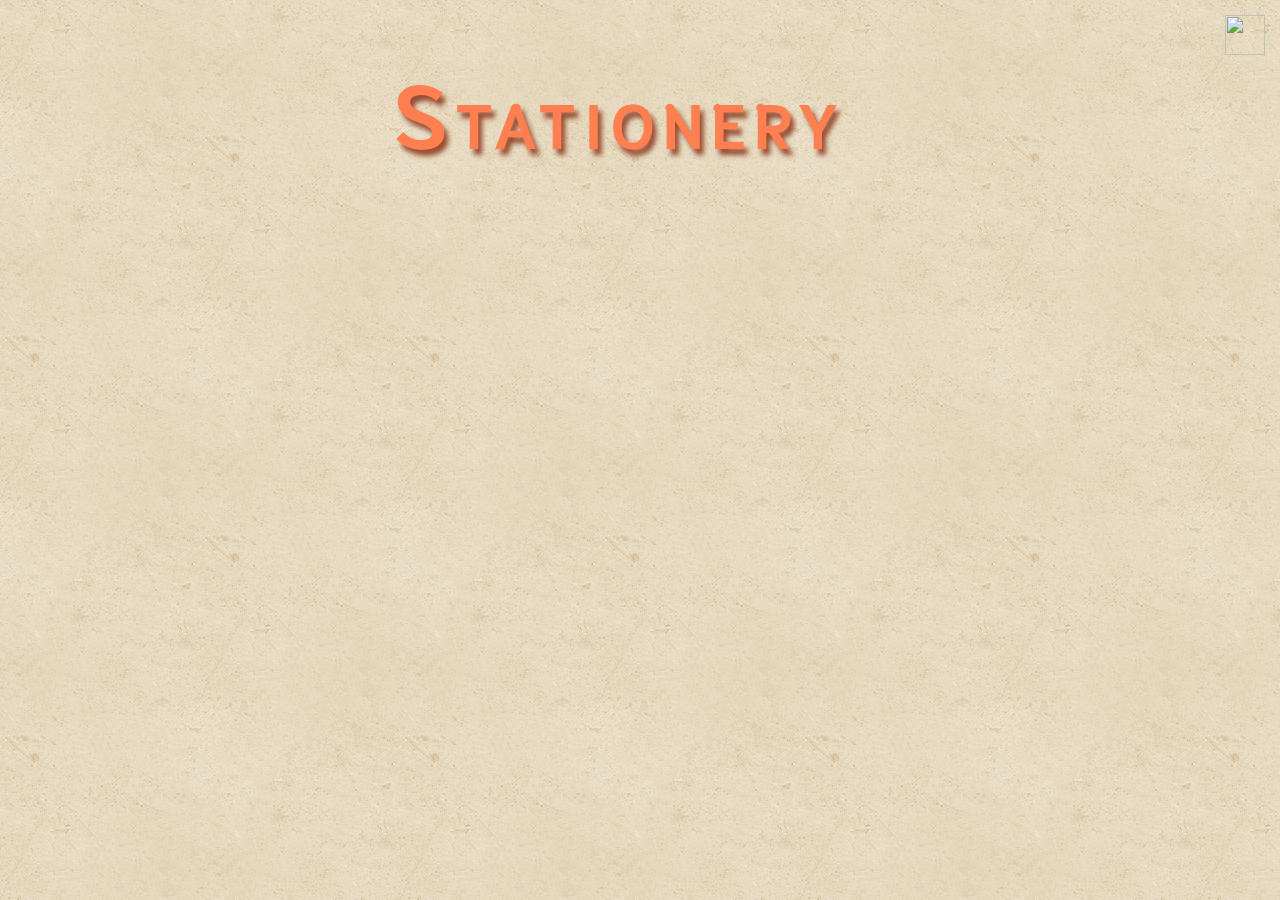
==== index.html @ 543e12ba "base" ====
<!DOCTYPE>
<html>
    <head>
        <meta charset="utf-8">
        <title>Stationery</title>
        <link rel="stylesheet" type="text/css" href="style/style.css">
        <script src="js/app.js"></script>
        <link href="https://fonts.googleapis.com/css2?family=Niramit:wght@500&display=swap" rel="stylesheet">
    </head>
    <body>
        <nav>
            <a href="file:///home/agu/Desktop/praca/sklep/podstronka/index.html"><img src="../sklep/icons/cart.png" class="cart"></a>
        </nav>
        <h1>Stationery</h1>
    </body>
</html>
---- style/style.css ----
body {
    background-image: ;
    margin: 0px;
    padding: 0px;
    font-family: 'Niramit', sans-serif;
    background: url('../pictures/background.png');
}

a {
    margin: 0px;
    position: relative;
    float: right;
    top: 15px;
    right: 15px;
}

.cart {
    width: 40px;
}

h1 {
    position: relative;
    top: 50px;
    font-size: 90px;
    font-weight: bold;
    text-align: center;
    text-shadow: rgb(151, 76, 49) 4px 6px 5px;
    font-variant: small-caps;
    color: coral;
    letter-spacing: 8px;
}
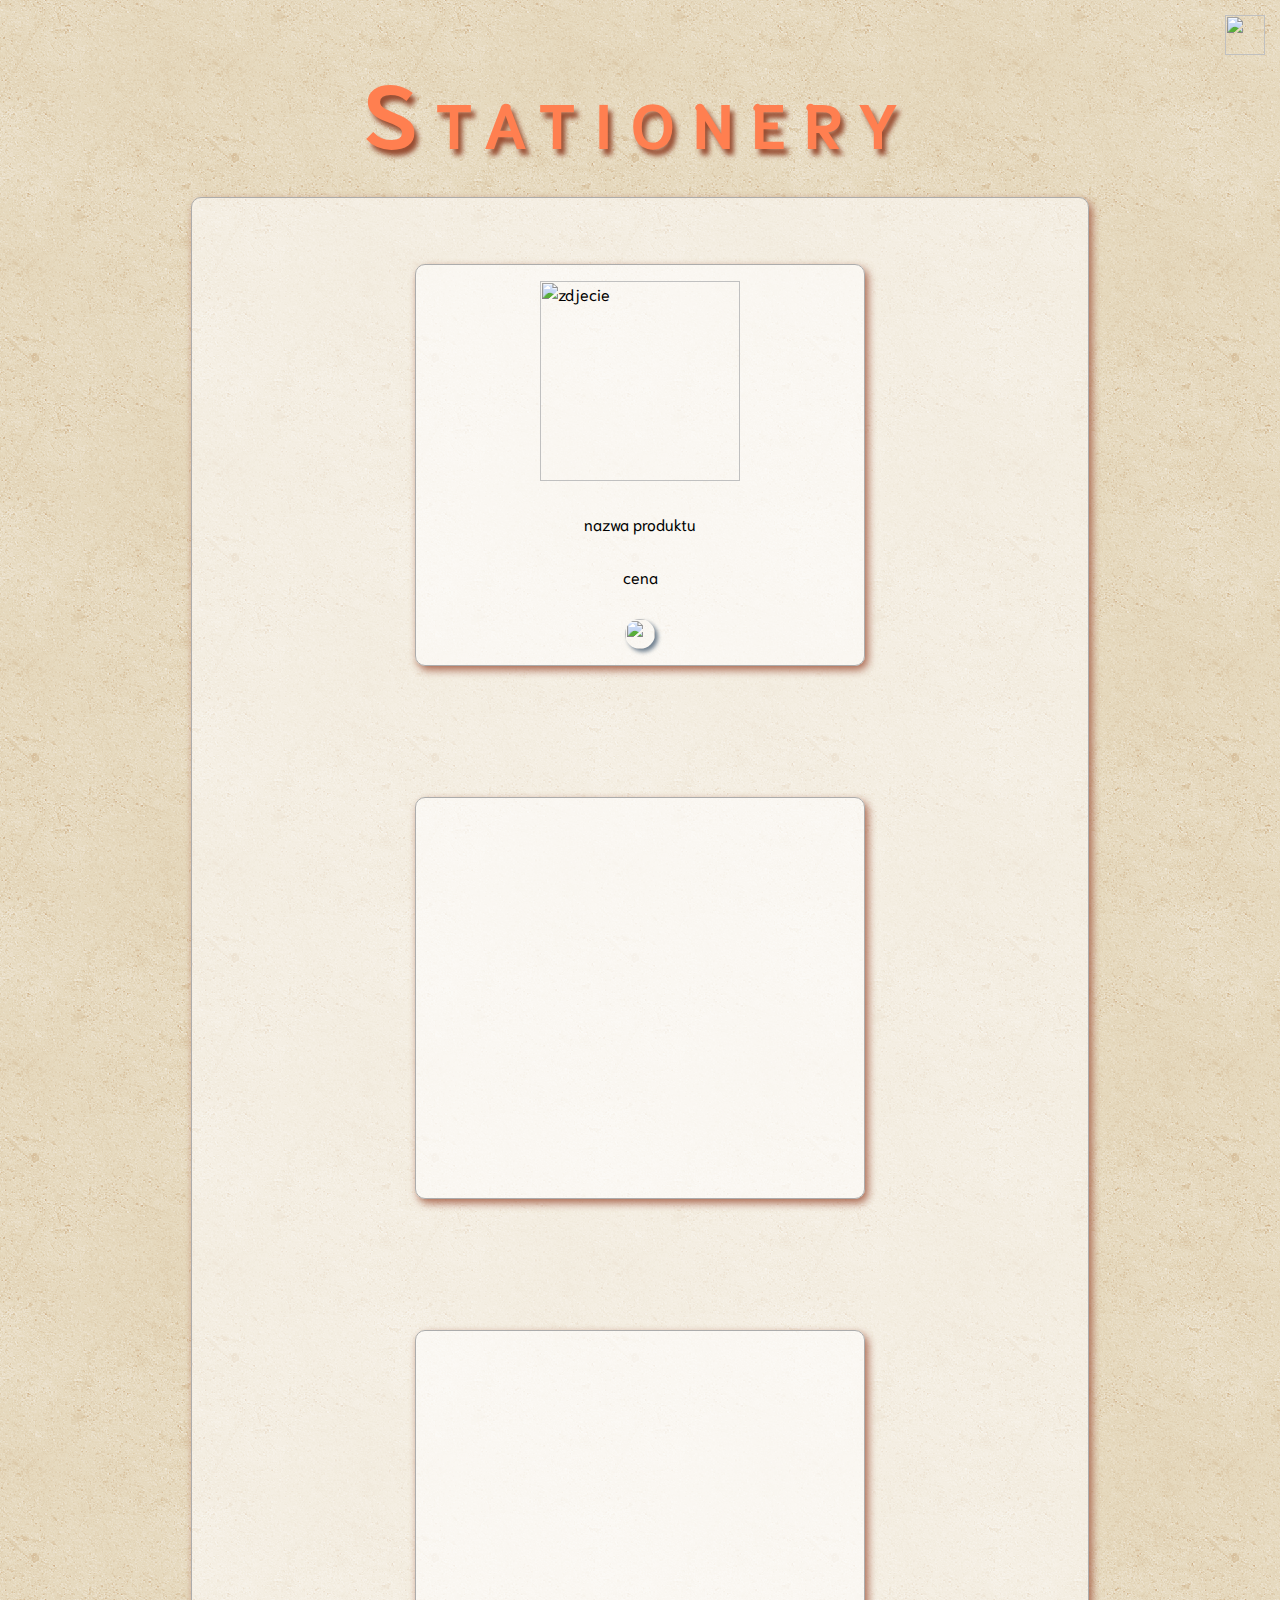
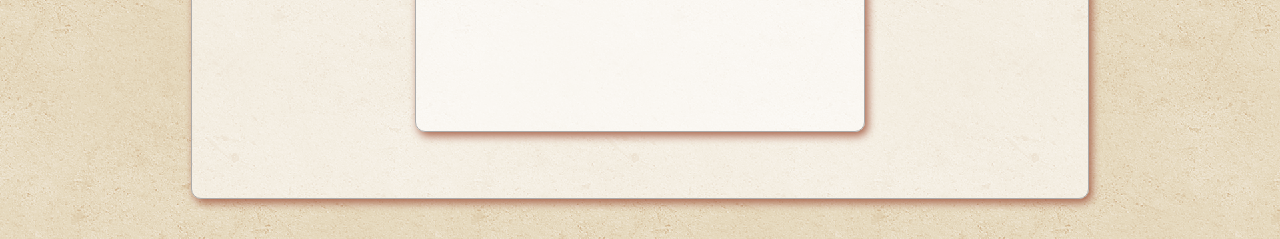
==== commit f79cf709: "upgrade" ====
--- a/index.html
+++ b/index.html
@@ -2,15 +2,23 @@
 <html>
     <head>
         <meta charset="utf-8">
-        <title>Stationery</title>
+        <title>Stationery online shop</title>
         <link rel="stylesheet" type="text/css" href="style/style.css">
         <script src="js/app.js"></script>
         <link href="https://fonts.googleapis.com/css2?family=Niramit:wght@500&display=swap" rel="stylesheet">
     </head>
     <body>
-        <nav>
-            <a href="file:///home/agu/Desktop/praca/sklep/podstronka/index.html"><img src="../sklep/icons/cart.png" class="cart"></a>
-        </nav>
+        <a href="file:///home/agu/Desktop/praca/sklep/podstronka/index.html"><img src="../sklep/icons/cart.png" class="cart"></a>
         <h1>Stationery</h1>
+        <div class="products-box">
+            <div class="product pencils">
+                <img class="description photo" src="" alt="zdjecie">
+                <p class="description name">nazwa produktu</p>
+                <p class="description price">cena</p>
+                <img onclick="add()" class="description add" src="../sklep/icons/plus.png">
+            </div>
+            <div class="product ruler"></div>
+            <div class="product notebook"></div>
+        </div>
     </body>
 </html>--- a/style/style.css
+++ b/style/style.css
@@ -1,5 +1,4 @@
 body {
-    background-image: ;
     margin: 0px;
     padding: 0px;
     font-family: 'Niramit', sans-serif;
@@ -8,7 +7,7 @@
 
 a {
     margin: 0px;
-    position: relative;
+    position: sticky;
     float: right;
     top: 15px;
     right: 15px;
@@ -20,6 +19,8 @@
 
 h1 {
     position: relative;
+    margin: auto;
+    width: 50%;
     top: 50px;
     font-size: 90px;
     font-weight: bold;
@@ -27,5 +28,52 @@
     text-shadow: rgb(151, 76, 49) 4px 6px 5px;
     font-variant: small-caps;
     color: coral;
-    letter-spacing: 8px;
+    letter-spacing: 18px;
+}
+
+.products-box {
+    height: 1600px;
+    width: 70%;
+    margin: 80px auto 40px;
+    padding: 0px;
+    background-color: rgba(255, 255, 255, 0.55);
+    border: solid rgb(172, 172, 172) 1px;
+    box-shadow: rgb(170, 103, 79) 3px 4px 8px;
+    border-radius: 10px;
+    display: flex;
+    flex-direction: column;
+}
+
+.product {
+    margin: auto;
+    height: 400px;
+    width: 50%;
+    /* align-items:center; */
+    padding: 0px;
+    background-color: rgba(255, 255, 255, 0.55);
+    border: solid rgb(172, 172, 172) 1px;
+    box-shadow: rgb(170, 103, 79) 3px 4px 8px;
+    border-radius: 10px;
+    display: flex;
+    flex-direction: column;
+}
+
+.description {
+    padding: 0px;
+    margin: auto;
+    /* height: 10px; */
+}
+
+.add {
+    height: 30px;
+    box-shadow: slategrey 3px 3px 4px;
+    border-radius: 50%;
+}
+
+.add:hover {
+    box-shadow: none;
+}
+
+.photo {
+    height: 200px;
 }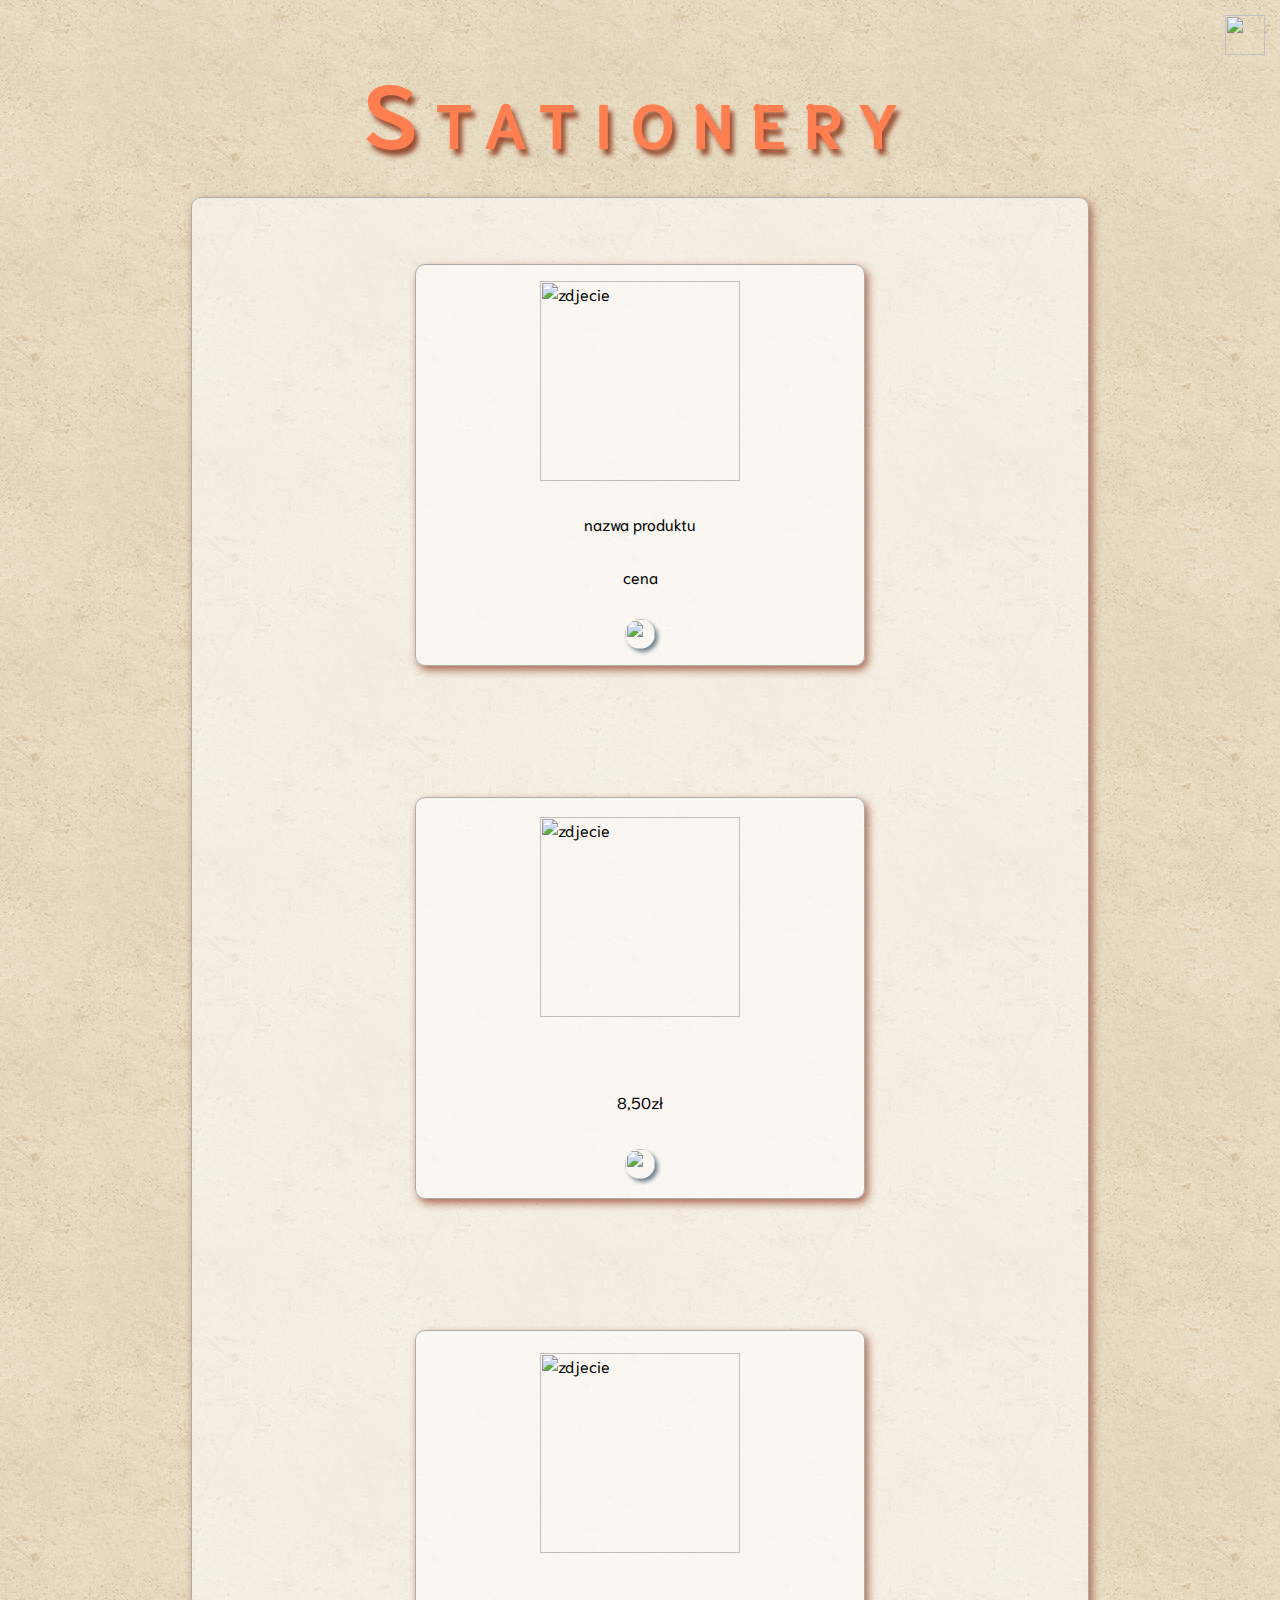
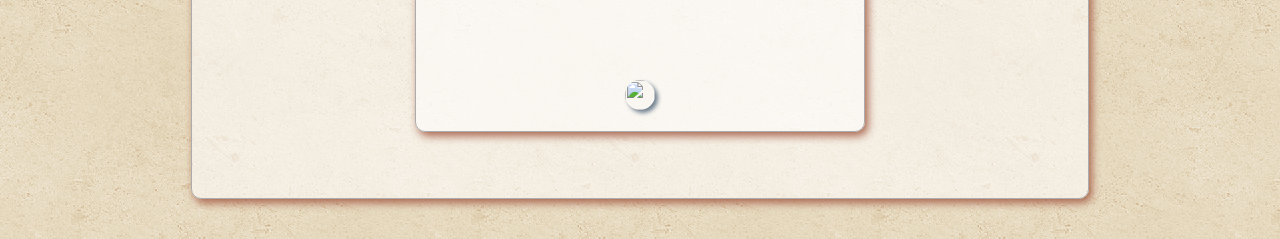
==== commit ae1dbecc: "JSON" ====
--- a/index.html
+++ b/index.html
@@ -4,21 +4,32 @@
         <meta charset="utf-8">
         <title>Stationery online shop</title>
         <link rel="stylesheet" type="text/css" href="style/style.css">
-        <script src="js/app.js"></script>
+        <!-- <script src="js/app.js"></script> -->
         <link href="https://fonts.googleapis.com/css2?family=Niramit:wght@500&display=swap" rel="stylesheet">
     </head>
     <body>
         <a href="file:///home/agu/Desktop/praca/sklep/podstronka/index.html"><img src="../sklep/icons/cart.png" class="cart"></a>
         <h1>Stationery</h1>
         <div class="products-box">
-            <div class="product pencils">
+            <div id="pencils" class="product">
                 <img class="description photo" src="" alt="zdjecie">
                 <p class="description name">nazwa produktu</p>
                 <p class="description price">cena</p>
                 <img onclick="add()" class="description add" src="../sklep/icons/plus.png">
             </div>
-            <div class="product ruler"></div>
-            <div class="product notebook"></div>
+            <div id="ruler" class="product">
+                <img class="description photo" src="" alt="zdjecie">
+                <p class="description name"></p>
+                <p class="description price"></p>
+                <img onclick="add()" class="description add" src="../sklep/icons/plus.png">
+            </div>
+            <div id="notebook" class="product">
+                <img class="description photo" src="" alt="zdjecie">
+                <p class="description name"></p>
+                <p class="description price"></p>
+                <img onclick="add()" class="description add" src="../sklep/icons/plus.png">
+            </div>
         </div>
+        <script src="js/app.js"></script>
     </body>
 </html>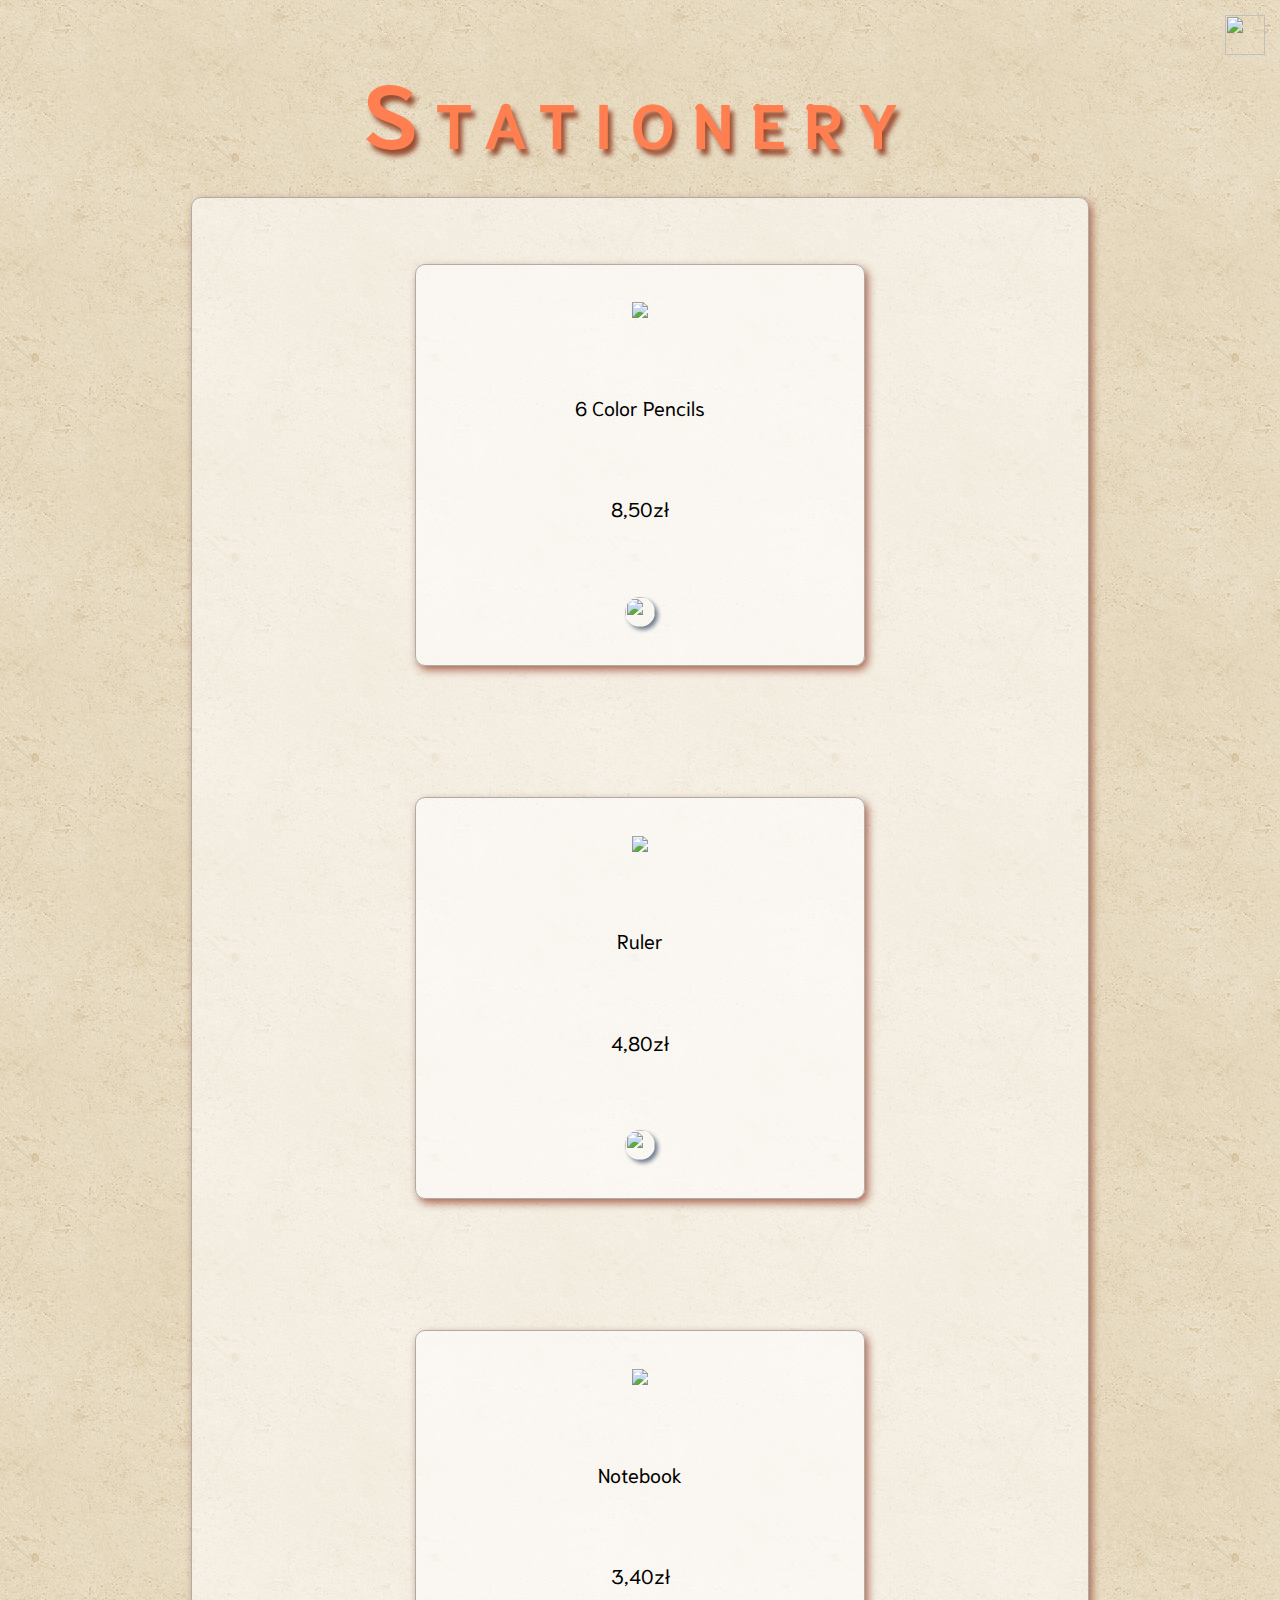
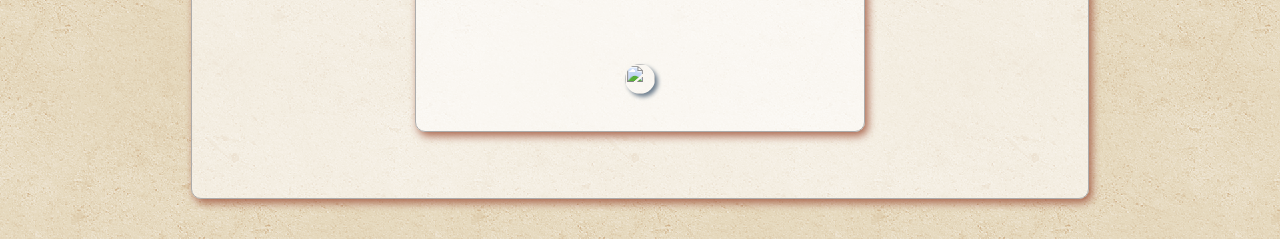
==== commit 4a2c1a53: "show product and short description" ====
--- a/index.html
+++ b/index.html
@@ -10,25 +10,25 @@
     <body>
         <a href="file:///home/agu/Desktop/praca/sklep/podstronka/index.html"><img src="../sklep/icons/cart.png" class="cart"></a>
         <h1>Stationery</h1>
-        <div class="products-box">
-            <div id="pencils" class="product">
+        <div id="products-box">
+            <!-- <div id="pencils" class="product">
                 <img class="description photo" src="" alt="zdjecie">
-                <p class="description name">nazwa produktu</p>
-                <p class="description price">cena</p>
+                <p class="description letters">nazwa produktu</p>
+                <p class="description letters">cena</p>
                 <img onclick="add()" class="description add" src="../sklep/icons/plus.png">
             </div>
             <div id="ruler" class="product">
                 <img class="description photo" src="" alt="zdjecie">
-                <p class="description name"></p>
-                <p class="description price"></p>
+                <p class="description letters"></p>
+                <p class="description letters"></p>
                 <img onclick="add()" class="description add" src="../sklep/icons/plus.png">
             </div>
             <div id="notebook" class="product">
                 <img class="description photo" src="" alt="zdjecie">
-                <p class="description name"></p>
-                <p class="description price"></p>
+                <p class="description letters"></p>
+                <p class="description letters"></p>
                 <img onclick="add()" class="description add" src="../sklep/icons/plus.png">
-            </div>
+            </div> -->
         </div>
         <script src="js/app.js"></script>
     </body>
--- a/style/style.css
+++ b/style/style.css
@@ -31,7 +31,7 @@
     letter-spacing: 18px;
 }
 
-.products-box {
+#products-box {
     height: 1600px;
     width: 70%;
     margin: 80px auto 40px;
@@ -72,8 +72,18 @@
 
 .add:hover {
     box-shadow: none;
+    cursor: pointer;
 }
 
 .photo {
-    height: 200px;
+    max-height: 200px;
+    max-width: 400px;
+}
+
+.photo:hover {
+    cursor: pointer;
+}
+
+.letters {
+    font-size: 20px;
 }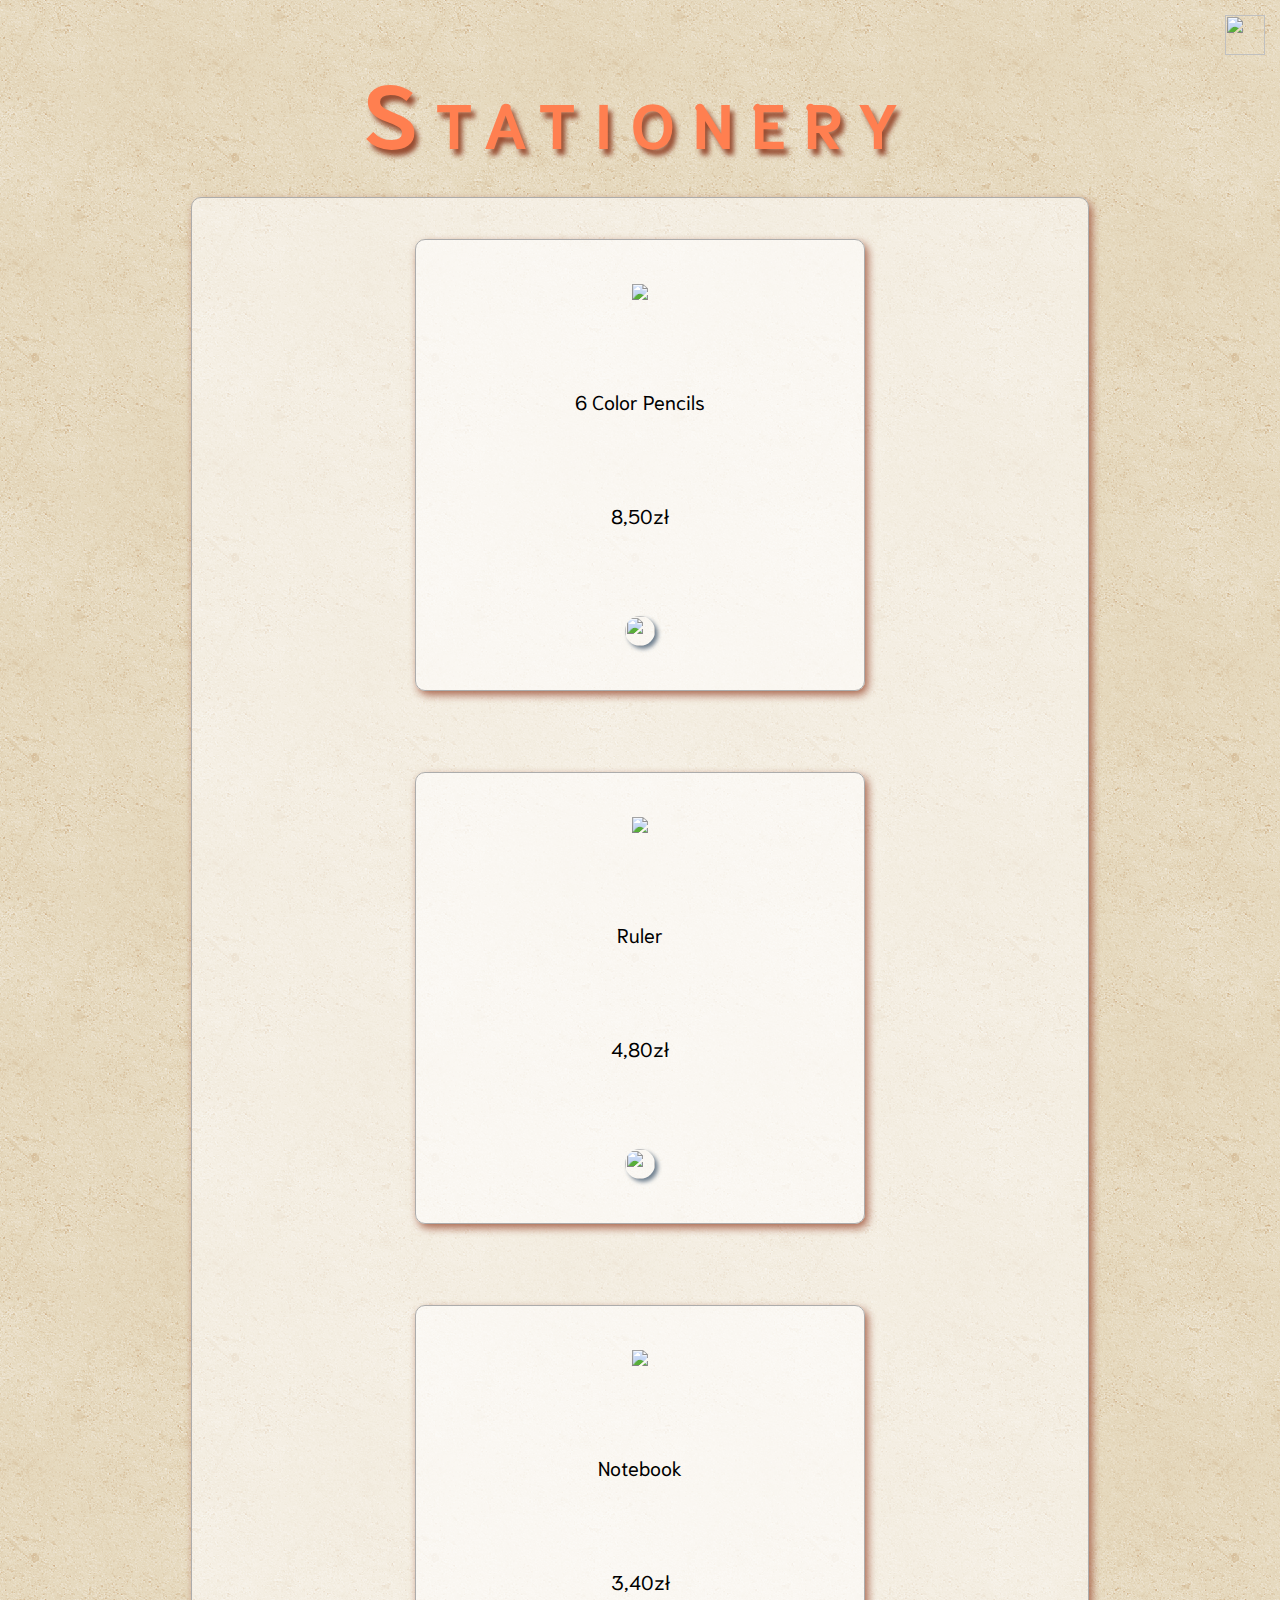
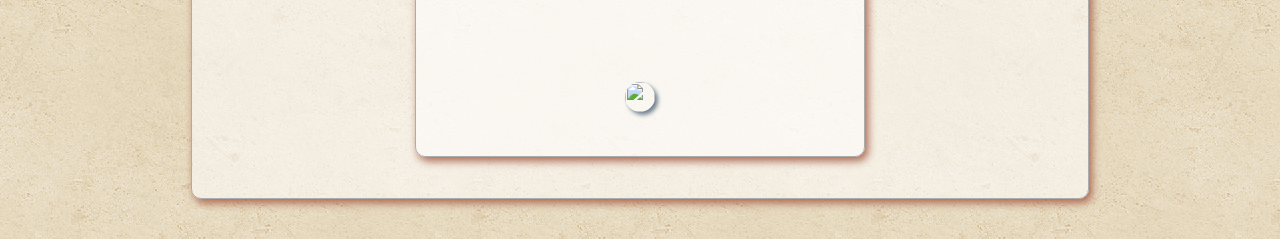
==== commit c8145fce: "modal display, folder rearrangement" ====
--- a/index.html
+++ b/index.html
@@ -4,31 +4,12 @@
         <meta charset="utf-8">
         <title>Stationery online shop</title>
         <link rel="stylesheet" type="text/css" href="style/style.css">
-        <!-- <script src="js/app.js"></script> -->
         <link href="https://fonts.googleapis.com/css2?family=Niramit:wght@500&display=swap" rel="stylesheet">
     </head>
     <body>
-        <a href="file:///home/agu/Desktop/praca/sklep/podstronka/index.html"><img src="../sklep/icons/cart.png" class="cart"></a>
+        <a href="file:///home/agu/Desktop/praca/sklep/subsite/index.html"><img src="../sklep/pictures/icons/cart.png" class="cart"></a>
         <h1>Stationery</h1>
         <div id="products-box">
-            <!-- <div id="pencils" class="product">
-                <img class="description photo" src="" alt="zdjecie">
-                <p class="description letters">nazwa produktu</p>
-                <p class="description letters">cena</p>
-                <img onclick="add()" class="description add" src="../sklep/icons/plus.png">
-            </div>
-            <div id="ruler" class="product">
-                <img class="description photo" src="" alt="zdjecie">
-                <p class="description letters"></p>
-                <p class="description letters"></p>
-                <img onclick="add()" class="description add" src="../sklep/icons/plus.png">
-            </div>
-            <div id="notebook" class="product">
-                <img class="description photo" src="" alt="zdjecie">
-                <p class="description letters"></p>
-                <p class="description letters"></p>
-                <img onclick="add()" class="description add" src="../sklep/icons/plus.png">
-            </div> -->
         </div>
         <script src="js/app.js"></script>
     </body>
--- a/style/style.css
+++ b/style/style.css
@@ -2,7 +2,7 @@
     margin: 0px;
     padding: 0px;
     font-family: 'Niramit', sans-serif;
-    background: url('../pictures/background.png');
+    background: url('../pictures/background/background.png');
 }
 
 a {
@@ -11,6 +11,7 @@
     float: right;
     top: 15px;
     right: 15px;
+    z-index: 1;
 }
 
 .cart {
@@ -46,9 +47,8 @@
 
 .product {
     margin: auto;
-    height: 400px;
+    height: 450px;
     width: 50%;
-    /* align-items:center; */
     padding: 0px;
     background-color: rgba(255, 255, 255, 0.55);
     border: solid rgb(172, 172, 172) 1px;
@@ -56,12 +56,11 @@
     border-radius: 10px;
     display: flex;
     flex-direction: column;
+    cursor: pointer;
 }
 
 .description {
-    padding: 0px;
     margin: auto;
-    /* height: 10px; */
 }
 
 .add {
@@ -70,20 +69,98 @@
     border-radius: 50%;
 }
 
-.add:hover {
-    box-shadow: none;
-    cursor: pointer;
+.add-modal {
+    box-sizing: border-box;
+    background-color: rgb(0, 255, 0);
+    width: 150px;
+    box-shadow: slategrey 3px 3px 4px;
+    border-radius: 10px;
+    text-align: center;
+    padding: 8px;
+    text-transform: uppercase;
+    letter-spacing: 2;
+    grid-area: ft;
+    font-weight: bold;
+    border: outset rgb(0, 255, 0) 5px;
 }
 
 .photo {
-    max-height: 200px;
-    max-width: 400px;
-}
-
-.photo:hover {
-    cursor: pointer;
+    max-height: 250px;
+    max-width: 80%;
 }
 
 .letters {
     font-size: 20px;
+}
+
+.modal-background {
+    z-index: 2;
+    position: fixed;
+    width: 100%;
+    height: 100vh;
+    top: 0;
+    left: 0;
+    background-color: rgba(0,0,0,0.8);
+    display: flex;
+    justify-content: center;
+    align-items: center;
+    visibility: visible;
+}
+
+.more {
+    cursor:default;
+    height: 70%;
+    width: 60%;
+    padding: 0;
+    background-color: rgb(255, 255, 255);
+    border: solid rgb(172, 172, 172) 1px;
+    box-shadow: rgb(0,0,0) 3px 4px 8px;
+    border-radius: 10px;
+    display: grid;
+    grid-template-columns: 65% 35%;
+    grid-template-rows: 20% 10% 10% 10% 10% 10% 10% 20%;
+    grid-template-areas: 
+    "zd ti"
+    "zd bd"
+    "zd bd"
+    "zd bd"
+    "zd bd"
+    "zd bd"
+    "zd bd"
+    "zd ft";
+}
+
+.exit{
+    z-index: 1;
+    width: 30px;
+    background-color: white;
+    box-shadow: slategrey 1px 2px 3px;
+    border-radius: 50%;
+    align-items: center;
+    grid-area: ti;
+    margin: 10px 10px auto auto;
+}
+
+.letters-more {
+    font-size: 18px;
+    grid-area: bd bd bd bd bd bd;
+    align-content: flex-start;
+}
+
+.name-grid{
+    font-size: 25px;
+    grid-area: ti;
+    text-transform: uppercase;
+}
+
+.photo-modal {
+    max-height: 500px;
+    max-width: 95%;
+    grid-area: zd;
+    margin: auto;
+}
+
+.add:hover, .add-modal:hover, .exit:hover {
+    box-shadow: none;
+    cursor: pointer;
 }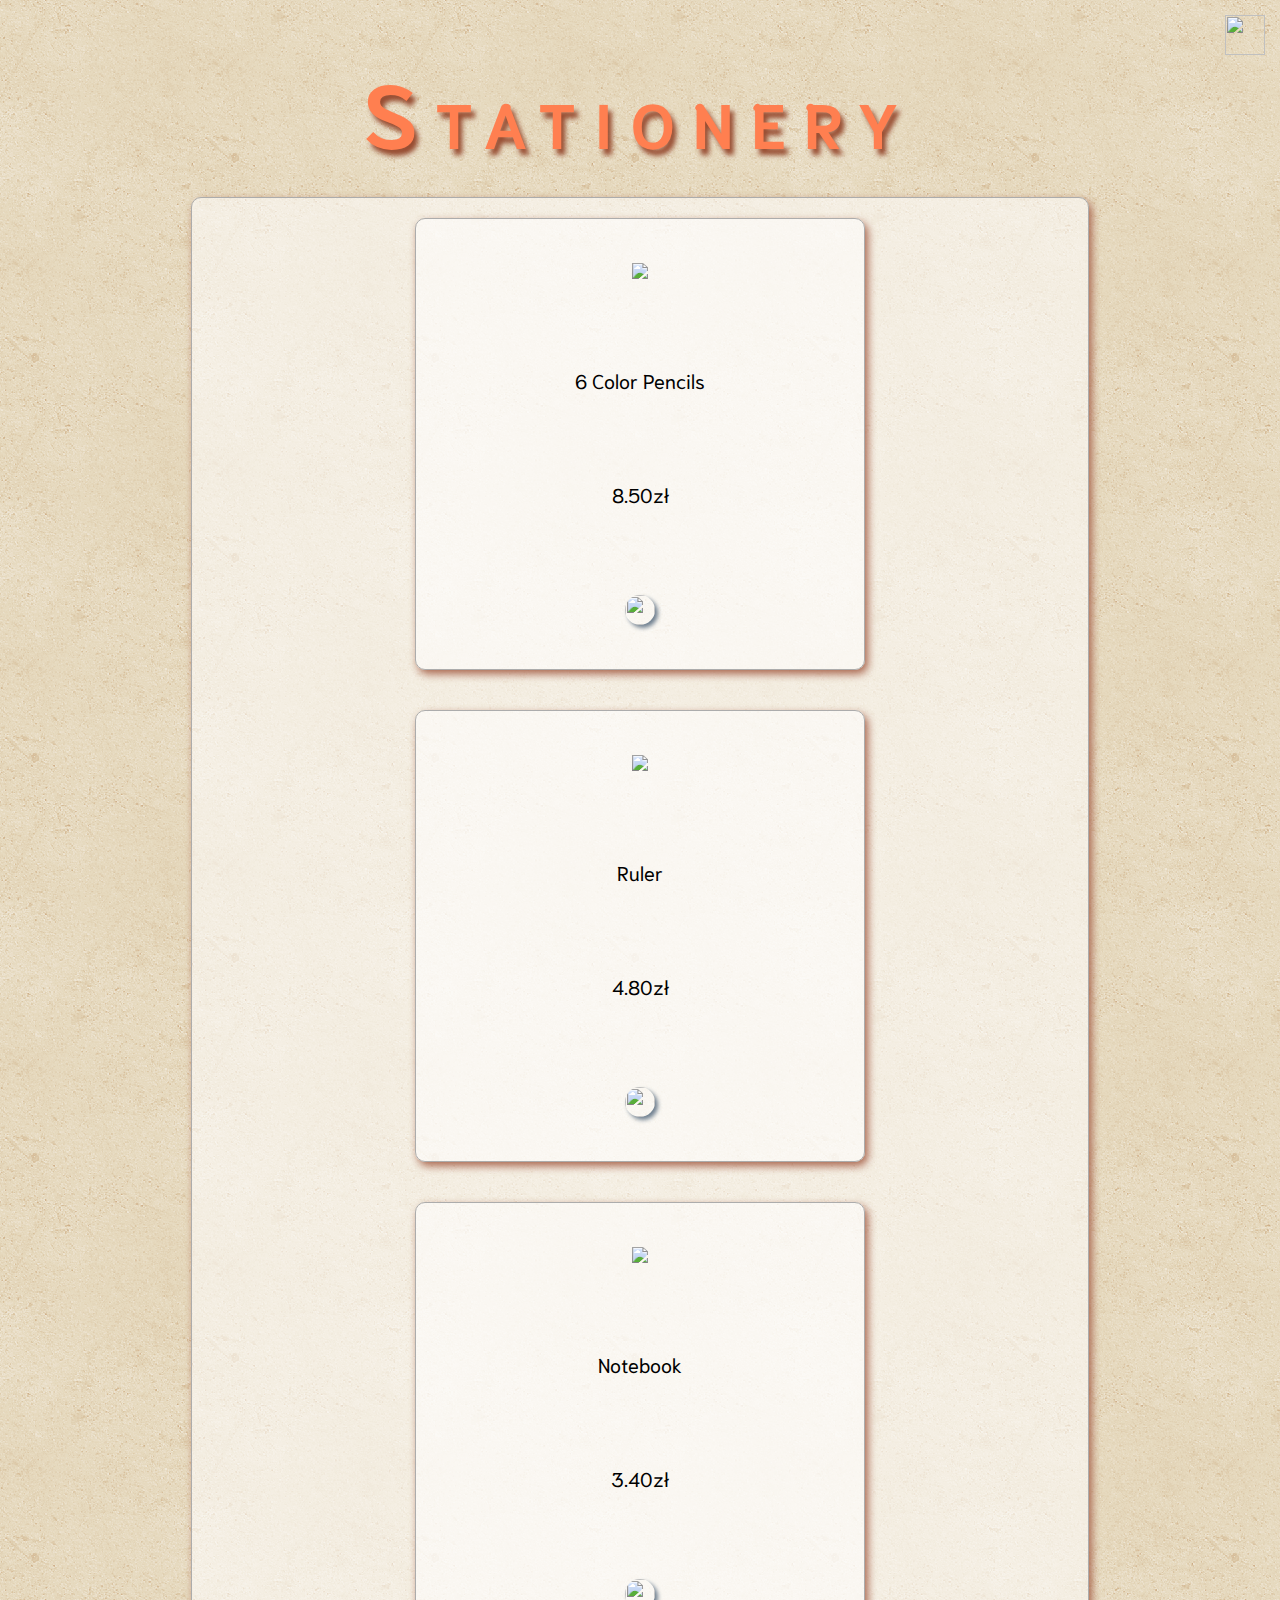
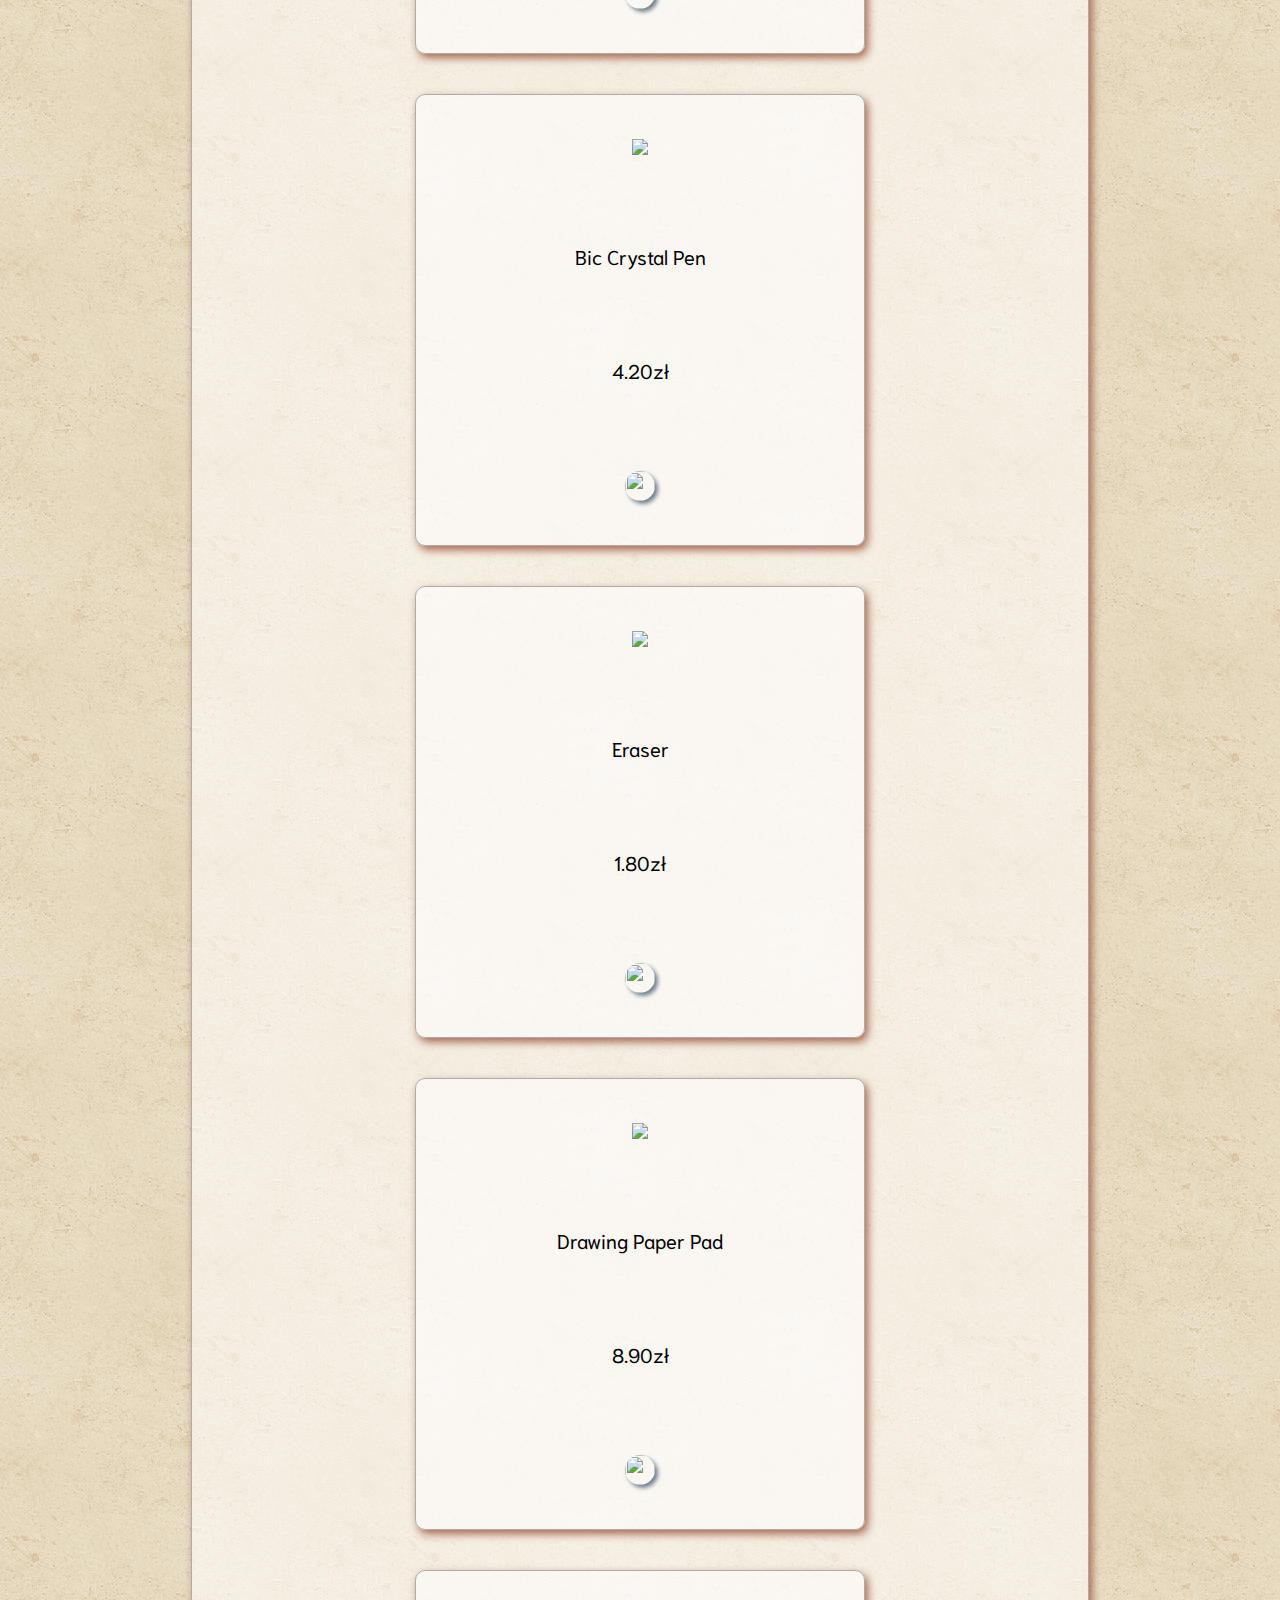
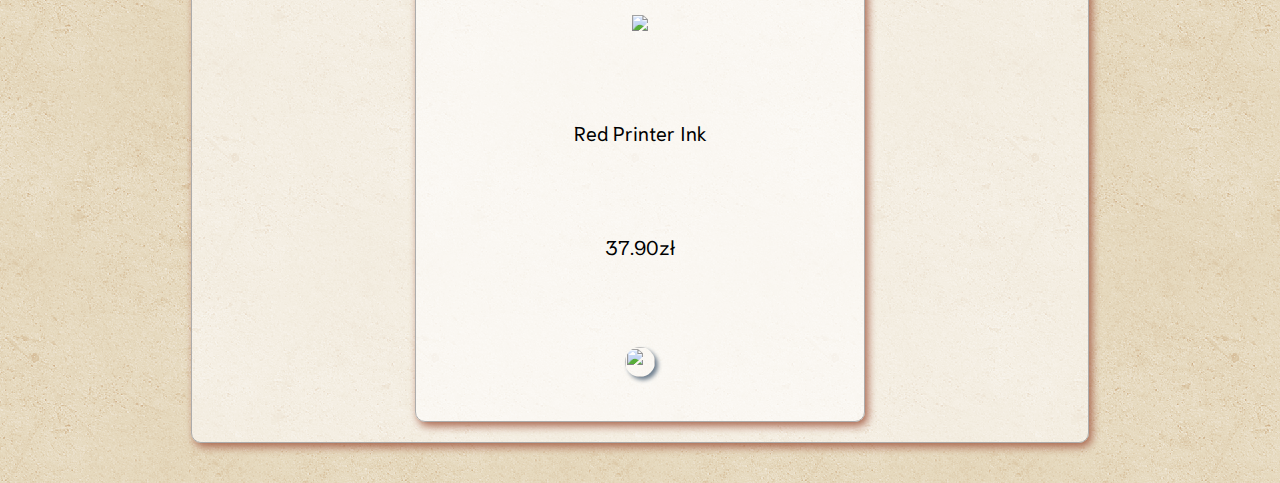
==== commit c62f1d07: "cart works" ====
--- a/index.html
+++ b/index.html
@@ -7,7 +7,7 @@
         <link href="https://fonts.googleapis.com/css2?family=Niramit:wght@500&display=swap" rel="stylesheet">
     </head>
     <body>
-        <a href="file:///home/agu/Desktop/praca/sklep/subsite/index.html"><img src="../sklep/pictures/icons/cart.png" class="cart"></a>
+        <a  id="cart" href="file:///home/agu/Desktop/praca/sklep/subsite.html"><img src="../sklep/pictures/icons/cart.png" class="cart"></a>
         <h1>Stationery</h1>
         <div id="products-box">
         </div>
--- a/style/style.css
+++ b/style/style.css
@@ -3,6 +3,7 @@
     padding: 0px;
     font-family: 'Niramit', sans-serif;
     background: url('../pictures/background/background.png');
+    cursor: default;
 }
 
 a {
@@ -15,6 +16,7 @@
 }
 
 .cart {
+    /* position: absolute; */
     width: 40px;
 }
 
@@ -33,7 +35,7 @@
 }
 
 #products-box {
-    height: 1600px;
+    height: min-content;
     width: 70%;
     margin: 80px auto 40px;
     padding: 0px;
@@ -43,13 +45,14 @@
     border-radius: 10px;
     display: flex;
     flex-direction: column;
+    justify-content: space-around;
 }
 
 .product {
-    margin: auto;
+    margin: 20px auto;
     height: 450px;
     width: 50%;
-    padding: 0px;
+    padding: 0;
     background-color: rgba(255, 255, 255, 0.55);
     border: solid rgb(172, 172, 172) 1px;
     box-shadow: rgb(170, 103, 79) 3px 4px 8px;
@@ -72,7 +75,7 @@
 .add-modal {
     box-sizing: border-box;
     background-color: rgb(0, 255, 0);
-    width: 150px;
+    max-width: 150px;
     box-shadow: slategrey 3px 3px 4px;
     border-radius: 10px;
     text-align: center;
@@ -81,7 +84,7 @@
     letter-spacing: 2;
     grid-area: ft;
     font-weight: bold;
-    border: outset rgb(0, 255, 0) 5px;
+    border: outset rgb(106, 255, 106) 5px;
 }
 
 .photo {
@@ -109,28 +112,27 @@
 
 .more {
     cursor:default;
-    height: 70%;
-    width: 60%;
+    height: 75%;
+    width: 55%;
     padding: 0;
     background-color: rgb(255, 255, 255);
     border: solid rgb(172, 172, 172) 1px;
     box-shadow: rgb(0,0,0) 3px 4px 8px;
     border-radius: 10px;
     display: grid;
-    grid-template-columns: 65% 35%;
-    grid-template-rows: 20% 10% 10% 10% 10% 10% 10% 20%;
+    grid-template-columns: 60% 40%;
+    grid-template-rows: 16% 12% 12% 12% 12% 12% 24%;
     grid-template-areas: 
-    "zd ti"
-    "zd bd"
-    "zd bd"
-    "zd bd"
-    "zd bd"
-    "zd bd"
-    "zd bd"
-    "zd ft";
-}
-
-.exit{
+    "ti ti"
+    "zd bd"
+    "zd bd"
+    "zd bd"
+    "zd bd"
+    "zd bd"
+    "galeria ft";
+}
+
+.exit {
     z-index: 1;
     width: 30px;
     background-color: white;
@@ -141,10 +143,56 @@
     margin: 10px 10px auto auto;
 }
 
+.galeria-wrapper {
+    grid-area: galeria;
+    /* background-color: yellow; */
+    max-width: 100%;
+    height: 100%;
+    display: flex;
+    justify-content: center;
+    align-items: center;
+}
+
+.slide {
+    grid-area: galeria;
+    /* background-color: red; */
+    max-width: 83%;
+    height: 85%;
+    overflow-x: hidden;
+    display: flex;
+    align-items: center;
+    order: 2;
+}
+
+.gal {
+    box-sizing: border-box;
+    height: 100px;
+    max-width: 50%;
+    border: solid 1px rgb(0, 0, 0);
+    opacity: 0.5;
+    object-fit: cover;
+    margin:0 5px 0 5px;
+}
+
+.arrows {
+    max-height: 45px;
+    opacity: 0.6;
+    transition: 0.3s;
+}
+
+.arrow-l {
+    order: 1;
+}
+
+.arrow-r {
+    order: 3;
+}
+
 .letters-more {
     font-size: 18px;
-    grid-area: bd bd bd bd bd bd;
-    align-content: flex-start;
+    grid-area: bd bd bd bd bd;
+    margin: 0;
+    padding: 20px 0 0 50px;
 }
 
 .name-grid{
@@ -154,13 +202,49 @@
 }
 
 .photo-modal {
-    max-height: 500px;
+    max-height: 340px;
     max-width: 95%;
     grid-area: zd;
     margin: auto;
-}
-
-.add:hover, .add-modal:hover, .exit:hover {
+    padding: 0;
+}
+
+.add:hover, .add-modal:hover, .exit:hover, .gal:hover {
     box-shadow: none;
     cursor: pointer;
-}+}
+
+.gal:hover {
+    opacity: 1;
+}
+
+.arrows:hover {
+    cursor: pointer;
+    opacity: 1;
+    max-height: 50px;
+}
+
+.active {
+    opacity: 1;
+}
+
+.unavailable {
+    background-color : lightgrey;
+    box-shadow: none;
+    border-color: lightgrey;
+    color: grey;
+    pointer-events: none;
+}
+
+button:focus{
+    outline: none;
+}
+
+/* .ile-elementow {
+    position: fixed;
+    top: 40px;
+    right: 40px;
+    padding: 10px;
+    font-size: 20px;
+    background-color: red;
+} */
